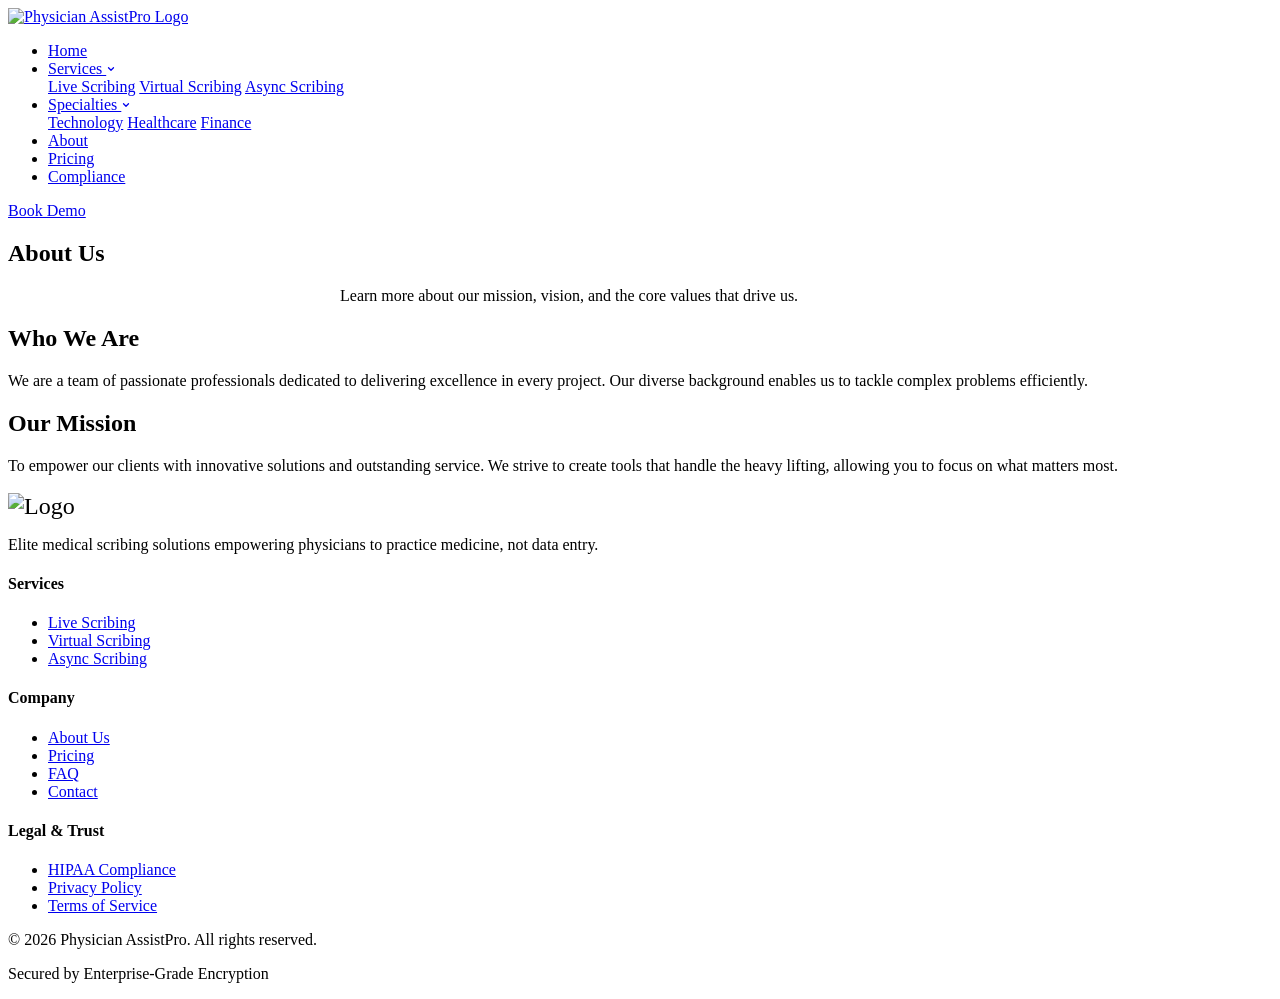
==== about.html @ f55275e2 "Add files via upload" ====
<!doctype html>
<html lang="en">
  <head>
    <meta charset="UTF-8" />
    <meta name="viewport" content="width=device-width, initial-scale=1.0" />
    <title>About Us | Physician AssistPro</title>
    <link rel="preconnect" href="https://fonts.googleapis.com" />
    <link rel="preconnect" href="https://fonts.gstatic.com" crossorigin />
    <link
      href="https://fonts.googleapis.com/css2?family=Inter:wght@300;400;500;600;700&family=Playfair+Display:ital,wght@0,600;0,700;1,600&display=swap"
      rel="stylesheet"
    />
    <link rel="stylesheet" href="css/styles.css" />
  </head>
  <body>
    <nav class="navbar" id="navbar">
      <div class="container nav-container">
        <a href="index.html" class="brand">
          <img
            src="assets/logo.svg"
            alt="Physician AssistPro Logo"
            class="nav-logo"
          />
        </a>
        <ul class="nav-links">
          <li class="nav-item"><a href="index.html">Home</a></li>
          <li class="nav-item">
            <a href="services.html"
              >Services
              <svg
                class="chevron"
                width="10"
                height="10"
                viewBox="0 0 24 24"
                fill="none"
                stroke="currentColor"
                stroke-width="3"
                stroke-linecap="round"
                stroke-linejoin="round"
              >
                <path d="M6 9l6 6 6-6" /></svg
            ></a>
            <div class="dropdown">
              <a href="services.html">Live Scribing</a>
              <a href="services.html">Virtual Scribing</a>
              <a href="services.html">Async Scribing</a>
            </div>
          </li>
          <li class="nav-item">
            <a href="specialties.html"
              >Specialties
              <svg
                class="chevron"
                width="10"
                height="10"
                viewBox="0 0 24 24"
                fill="none"
                stroke="currentColor"
                stroke-width="3"
                stroke-linecap="round"
                stroke-linejoin="round"
              >
                <path d="M6 9l6 6 6-6" /></svg
            ></a>
            <div class="dropdown">
              <a href="specialties.html">Technology</a>
              <a href="specialties.html">Healthcare</a>
              <a href="specialties.html">Finance</a>
            </div>
          </li>
          <li class="nav-item"><a href="about.html">About</a></li>
          <li class="nav-item"><a href="pricing.html">Pricing</a></li>
          <li class="nav-item"><a href="compliance.html">Compliance</a></li>
        </ul>
        <div class="nav-actions">
          <a href="index.html#booking" class="btn btn-primary">Book Demo</a>
        </div>
      </div>
    </nav>

    <main>
      <section class="hero text-center">
        <div class="container reveal">
          <h1>About <span>Us</span></h1>
          <p style="max-width: 600px; margin: 0 auto">
            Learn more about our mission, vision, and the core values that drive
            us.
          </p>
        </div>
      </section>

      <section class="section-padding">
        <div class="container">
          <div class="booking-grid reveal">
            <div
              class="booking-content"
              style="background: var(--slate-50); color: var(--navy-900)"
            >
              <h2 style="color: var(--navy-900); margin-bottom: 20px">
                Who We Are
              </h2>
              <p style="color: var(--slate-600)">
                We are a team of passionate professionals dedicated to
                delivering excellence in every project. Our diverse background
                enables us to tackle complex problems efficiently.
              </p>
            </div>
            <div
              class="booking-content"
              style="background: var(--navy-900); color: var(--white)"
            >
              <h2 style="color: var(--white); margin-bottom: 20px">
                Our Mission
              </h2>
              <p style="color: var(--slate-300)">
                To empower our clients with innovative solutions and outstanding
                service. We strive to create tools that handle the heavy
                lifting, allowing you to focus on what matters most.
              </p>
            </div>
          </div>
        </div>
      </section>
    </main>

    <footer>
      <div class="container">
        <div class="footer-grid">
          <div class="footer-brand">
            <div class="brand" style="font-size: 1.5rem">
              <img
                src="assets/logo.svg"
                alt="Logo"
                style="height: 150px; vertical-align: middle; margin-right: 8px"
              />
            </div>
            <p>
              Elite medical scribing solutions empowering physicians to practice
              medicine, not data entry.
            </p>
          </div>
          <div class="footer-col">
            <h4>Services</h4>
            <ul>
              <li><a href="services.html">Live Scribing</a></li>
              <li><a href="services.html">Virtual Scribing</a></li>
              <li><a href="services.html">Async Scribing</a></li>
            </ul>
          </div>
          <div class="footer-col">
            <h4>Company</h4>
            <ul>
              <li><a href="about.html">About Us</a></li>
              <li><a href="pricing.html">Pricing</a></li>
              <li><a href="index.html#faq">FAQ</a></li>
              <li><a href="index.html#booking">Contact</a></li>
            </ul>
          </div>
          <div class="footer-col">
            <h4>Legal & Trust</h4>
            <ul>
              <li><a href="compliance.html">HIPAA Compliance</a></li>
              <li><a href="#">Privacy Policy</a></li>
              <li><a href="#">Terms of Service</a></li>
            </ul>
          </div>
        </div>
        <div class="footer-bottom">
          <p>&copy; 2026 Physician AssistPro. All rights reserved.</p>
          <p>Secured by Enterprise-Grade Encryption</p>
        </div>
      </div>
    </footer>
    <script src="js/script.js"></script>
  </body>
</html>
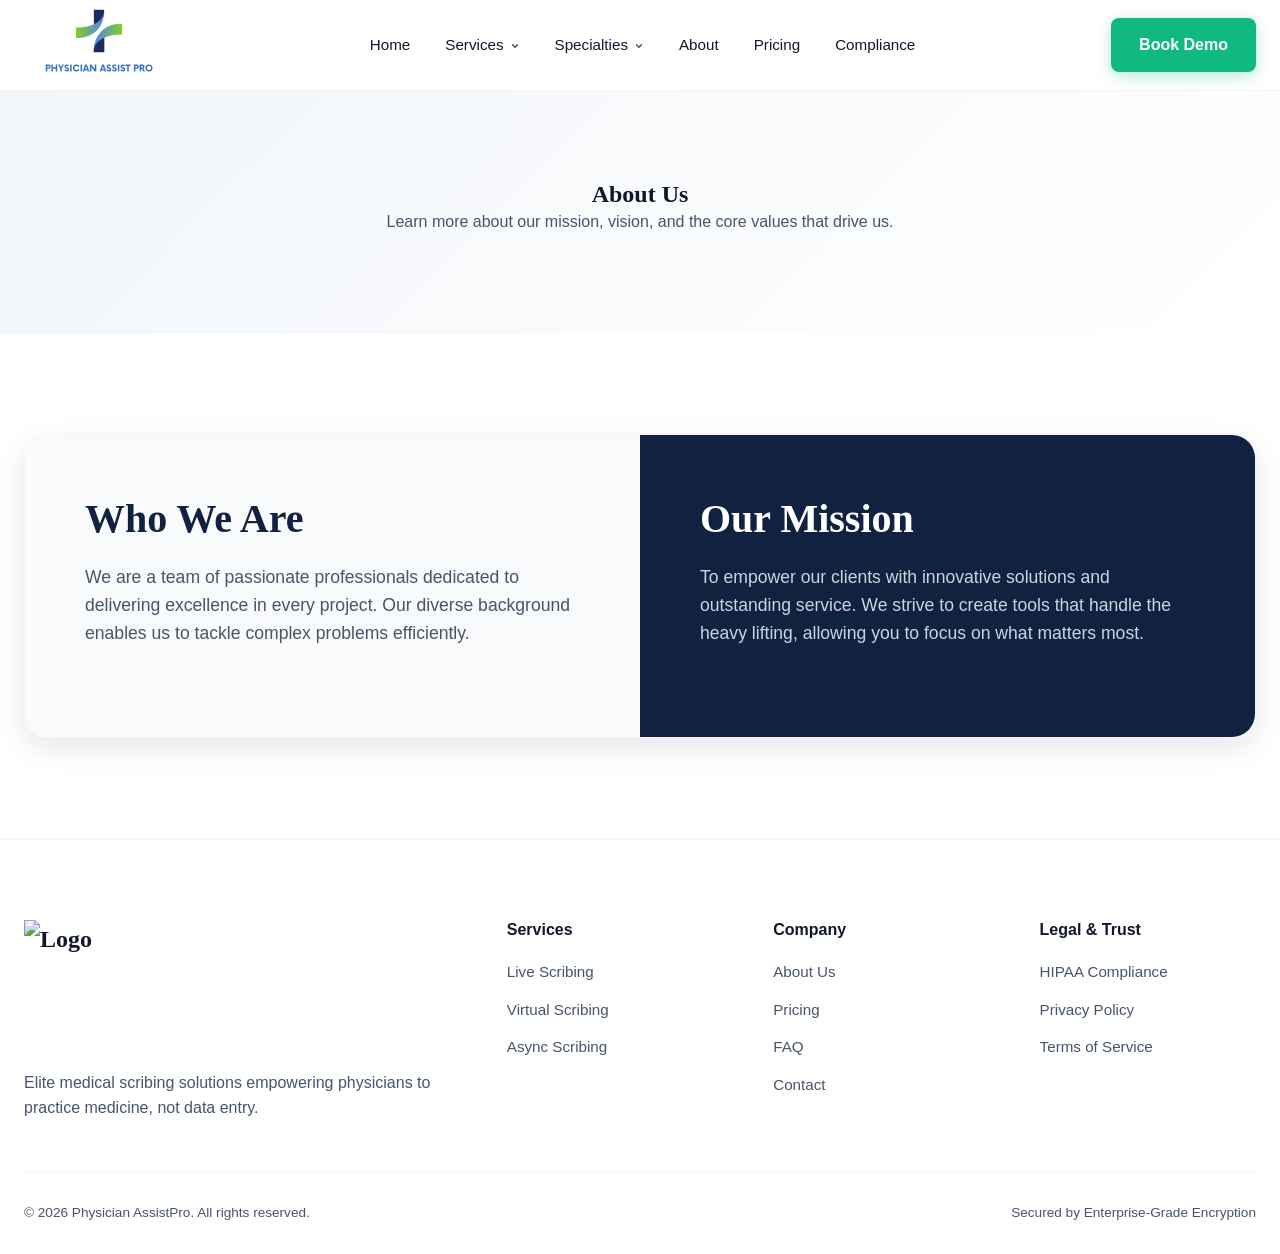
==== commit 0dd33e89: "Fix HTML formatting and update asset paths" ====
--- a/about.html
+++ b/about.html
@@ -10,14 +10,14 @@
       href="https://fonts.googleapis.com/css2?family=Inter:wght@300;400;500;600;700&family=Playfair+Display:ital,wght@0,600;0,700;1,600&display=swap"
       rel="stylesheet"
     />
-    <link rel="stylesheet" href="css/styles.css" />
+    <link rel="stylesheet" href="styles.css" />
   </head>
   <body>
     <nav class="navbar" id="navbar">
       <div class="container nav-container">
         <a href="index.html" class="brand">
           <img
-            src="assets/logo.svg"
+            src="logo.svg"
             alt="Physician AssistPro Logo"
             class="nav-logo"
           />
@@ -171,6 +171,6 @@
         </div>
       </div>
     </footer>
-    <script src="js/script.js"></script>
+    <script src="script.js"></script>
   </body>
 </html>
--- a/styles.css
+++ b/styles.css
@@ -0,0 +1,1226 @@
+/* ================= PREMIUM VARIABLES ================= */
+:root {
+  --navy-dark: #0f172a;
+  --navy-900: #112240;
+  --navy-800: #1e293b;
+  --emerald-500: #10b981;
+  --emerald-400: #34d399;
+  --slate-50: #f8fafc;
+  --slate-100: #f1f5f9;
+  --slate-300: #cbd5e1;
+  --slate-600: #475569;
+  --white: #ffffff;
+  --danger: #ef4444;
+  --danger-light: #fee2e2;
+
+  --shadow-subtle: 0 4px 20px rgba(15, 23, 42, 0.05);
+  --shadow-hover: 0 10px 30px rgba(15, 23, 42, 0.1);
+  --radius: 8px;
+  --transition: all 0.3s cubic-bezier(0.4, 0, 0.2, 1);
+}
+
+/* ================= RESET & TYPOGRAPHY ================= */
+* {
+  margin: 0;
+  padding: 0;
+  box-sizing: border-box;
+}
+html {
+  scroll-behavior: smooth;
+  font-size: 16px;
+}
+body {
+  font-family: "Inter", sans-serif;
+  color: var(--navy-dark);
+  background: var(--white);
+  line-height: 1.6;
+  overflow-x: hidden;
+}
+h1,
+h2,
+h3,
+h4 {
+  font-family: "Playfair Display", serif;
+  color: inherit;
+  line-height: 1.2;
+}
+p {
+  color: var(--slate-600);
+}
+a {
+  text-decoration: none;
+  color: inherit;
+}
+ul {
+  list-style: none;
+}
+
+.container {
+  max-width: 1280px;
+  margin: 0 auto;
+  padding: 0 24px;
+}
+.section-padding {
+  padding: 100px 0;
+}
+.text-center {
+  text-align: center;
+}
+.bg-slate {
+  background-color: var(--slate-50);
+}
+.bg-navy-dark {
+  background-color: var(--navy-dark);
+}
+
+/* ================= UTILITY GRIDS ================= */
+.grid-3 {
+  display: grid;
+  grid-template-columns: repeat(3, 1fr);
+  gap: 30px;
+  margin-top: 40px;
+}
+.grid-4 {
+  display: grid;
+  grid-template-columns: repeat(4, 1fr);
+  gap: 20px;
+  margin-top: 40px;
+}
+
+/* ================= BUTTONS ================= */
+.btn {
+  display: inline-flex;
+  align-items: center;
+  justify-content: center;
+  padding: 14px 28px;
+  border-radius: var(--radius);
+  font-weight: 600;
+  font-size: 1rem;
+  transition: var(--transition);
+  cursor: pointer;
+  border: none;
+}
+.btn-primary {
+  background: var(--emerald-500);
+  color: var(--white);
+  box-shadow: 0 4px 15px rgba(16, 185, 129, 0.3);
+}
+.btn-primary:hover {
+  background: var(--emerald-400);
+  transform: translateY(-2px);
+  box-shadow: 0 8px 25px rgba(16, 185, 129, 0.4);
+}
+.btn-outline {
+  background: transparent;
+  border: 2px solid var(--navy-dark);
+  color: var(--navy-dark);
+}
+.btn-outline:hover {
+  background: var(--navy-dark);
+  color: var(--white);
+}
+
+/* ================= NAVBAR (PRESERVED) ================= */
+.navbar {
+  position: fixed;
+  top: 0;
+  width: 100%;
+  z-index: 1000;
+  transition: var(--transition);
+  background: rgba(255, 255, 255, 0.98);
+  backdrop-filter: blur(10px);
+  border-bottom: 1px solid rgba(0, 0, 0, 0.05);
+}
+.navbar.scrolled {
+  box-shadow: var(--shadow-subtle);
+  height: 75px;
+}
+.nav-container {
+  display: flex;
+  justify-content: space-between;
+  align-items: center;
+  height: 90px;
+  transition: height 0.3s ease;
+}
+.navbar.scrolled .nav-container {
+  height: 75px;
+}
+
+.brand {
+  font-family: "Playfair Display", serif;
+  font-size: 1.5rem;
+  font-weight: bold;
+  color: var(--navy-dark);
+  display: flex;
+  align-items: center;
+}
+.nav-logo {
+  height: 150px;
+}
+
+.nav-links {
+  display: flex;
+  gap: 35px;
+  height: 100%;
+  align-items: center;
+}
+.nav-item {
+  position: relative;
+  height: 100%;
+  display: flex;
+  align-items: center;
+}
+.nav-item > a {
+  font-family: "Inter", sans-serif;
+  font-weight: 500;
+  color: var(--navy-dark);
+  font-size: 0.95rem;
+  transition: var(--transition);
+  display: flex;
+  align-items: center;
+  gap: 6px;
+}
+.nav-item > a svg {
+  margin-top: 1px;
+  transition: transform 0.3s ease;
+  opacity: 0.8;
+}
+.nav-item:hover > a {
+  color: var(--emerald-500);
+}
+.nav-item:hover > a svg {
+  transform: translateY(2px);
+  color: var(--emerald-500);
+}
+
+.dropdown {
+  position: absolute;
+  top: 100%;
+  left: 0;
+  background: var(--white);
+  min-width: 240px;
+  border-radius: 0 0 8px 8px;
+  box-shadow: var(--shadow-hover);
+  opacity: 0;
+  visibility: hidden;
+  transform: translateY(10px);
+  transition: var(--transition);
+  border: 1px solid var(--slate-100);
+  padding: 10px 0;
+}
+.nav-item:hover .dropdown {
+  opacity: 1;
+  visibility: visible;
+  transform: translateY(0);
+}
+.dropdown a {
+  display: block;
+  padding: 12px 24px;
+  color: var(--slate-600);
+  font-size: 0.9rem;
+  font-weight: 500;
+  transition: var(--transition);
+}
+.dropdown a:hover {
+  background: var(--slate-100);
+  color: var(--emerald-500);
+  padding-left: 28px;
+}
+
+/* ================= HERO SECTION ================= */
+.hero {
+  padding: 180px 0 100px;
+  background: linear-gradient(135deg, var(--slate-100) 0%, var(--white) 100%);
+  position: relative;
+  overflow: hidden;
+}
+.hero-grid {
+  display: grid;
+  grid-template-columns: 1.1fr 1fr;
+  gap: 60px;
+  align-items: center;
+}
+.hero-content h1 {
+  font-size: clamp(3rem, 4.5vw, 4rem);
+  margin-bottom: 24px;
+  letter-spacing: -0.02em;
+}
+.hero-content h1 span {
+  font-style: italic;
+  color: var(--emerald-500);
+}
+.hero-content p {
+  font-size: 1.15rem;
+  margin-bottom: 40px;
+  max-width: 90%;
+}
+.hero-buttons {
+  display: flex;
+  gap: 16px;
+}
+
+.ui-card {
+  background: var(--white);
+  padding: 32px;
+  border-radius: var(--radius);
+  box-shadow: var(--shadow-hover);
+  border: 1px solid var(--slate-100);
+  animation: float 6s ease-in-out infinite;
+}
+.ui-header {
+  display: flex;
+  justify-content: space-between;
+  align-items: center;
+  margin-bottom: 24px;
+  padding-bottom: 16px;
+  border-bottom: 1px solid var(--slate-100);
+}
+.ui-status {
+  background: rgba(16, 185, 129, 0.1);
+  color: var(--emerald-500);
+  padding: 6px 12px;
+  border-radius: 20px;
+  font-size: 0.75rem;
+  font-weight: 700;
+  text-transform: uppercase;
+}
+.ui-row {
+  display: flex;
+  justify-content: space-between;
+  margin-bottom: 16px;
+}
+.ui-label {
+  font-size: 0.85rem;
+  color: var(--slate-600);
+  font-weight: 600;
+}
+.ui-value {
+  font-size: 0.95rem;
+  color: var(--navy-dark);
+  font-weight: 600;
+}
+@keyframes float {
+  0%,
+  100% {
+    transform: translateY(0px);
+  }
+  50% {
+    transform: translateY(-15px);
+  }
+}
+
+/* ================= METRICS BAR ================= */
+.metrics {
+  background: var(--navy-dark);
+  padding: 50px 0;
+  color: var(--white);
+}
+.metrics-grid {
+  display: grid;
+  grid-template-columns: repeat(4, 1fr);
+  gap: 30px;
+  text-align: center;
+}
+.metric-item h3 {
+  font-family: "Inter", sans-serif;
+  font-size: 2.5rem;
+  color: var(--emerald-400);
+  margin-bottom: 8px;
+}
+.metric-item p {
+  color: var(--slate-300);
+  font-size: 0.9rem;
+  text-transform: uppercase;
+  font-weight: 500;
+  margin: 0;
+}
+
+/* ================= SECTION HEADERS ================= */
+.section-header {
+  max-width: 650px;
+  margin: 0 auto 50px;
+}
+.section-header .tagline {
+  color: var(--emerald-500);
+  font-weight: 700;
+  text-transform: uppercase;
+  letter-spacing: 2px;
+  font-size: 0.85rem;
+  display: block;
+  margin-bottom: 12px;
+}
+.section-header h2 {
+  font-size: 2.5rem;
+  margin-bottom: 16px;
+  color: inherit;
+}
+
+/* ================= THE SOLUTION (COMPARISON) ================= */
+.comparison-grid {
+  display: grid;
+  grid-template-columns: 1fr 1fr;
+  gap: 30px;
+}
+.comp-card {
+  background: var(--white);
+  border-radius: var(--radius);
+  padding: 40px;
+  color: var(--navy-dark);
+  box-shadow: var(--shadow-subtle);
+  border: 1px solid var(--slate-100);
+}
+.comp-card.pro {
+  background: var(--navy-dark);
+  color: var(--white);
+  position: relative;
+  border: 2px solid var(--emerald-500);
+  box-shadow: var(--shadow-hover);
+}
+.comp-card h3 {
+  font-family: "Inter", sans-serif;
+  margin-bottom: 20px;
+  font-size: 1.3rem;
+}
+.comp-card.pro h3 {
+  color: var(--white);
+}
+.badge {
+  position: absolute;
+  top: -15px;
+  right: 20px;
+  background: var(--emerald-500);
+  color: var(--navy-dark);
+  padding: 6px 16px;
+  border-radius: 20px;
+  font-size: 0.75rem;
+  font-weight: 700;
+  text-transform: uppercase;
+}
+.comp-list {
+  list-style: none;
+  padding: 0;
+}
+.comp-list li {
+  margin-bottom: 14px;
+  display: flex;
+  align-items: flex-start;
+  gap: 12px;
+  font-size: 0.95rem;
+}
+.icon-x {
+  color: var(--danger);
+  background: var(--danger-light);
+  border-radius: 50%;
+  width: 20px;
+  height: 20px;
+  display: inline-flex;
+  justify-content: center;
+  align-items: center;
+  font-size: 12px;
+  font-weight: bold;
+  flex-shrink: 0;
+  margin-top: 3px;
+}
+.icon-check {
+  color: var(--navy-dark);
+  background: var(--emerald-500);
+  border-radius: 50%;
+  width: 20px;
+  height: 20px;
+  display: inline-flex;
+  justify-content: center;
+  align-items: center;
+  font-size: 12px;
+  font-weight: bold;
+  flex-shrink: 0;
+  margin-top: 3px;
+}
+
+/* ================= CORE SERVICES ================= */
+.services-grid {
+  display: grid;
+  grid-template-columns: repeat(3, 1fr);
+  gap: 30px;
+}
+.service-card {
+  background: var(--white);
+  padding: 40px;
+  border-radius: var(--radius);
+  border: 1px solid var(--slate-100);
+  box-shadow: var(--shadow-subtle);
+  transition: var(--transition);
+}
+.service-card:hover {
+  transform: translateY(-8px);
+  box-shadow: var(--shadow-hover);
+  border-color: var(--emerald-500);
+}
+.icon-box {
+  width: 55px;
+  height: 55px;
+  background: rgba(16, 185, 129, 0.1);
+  color: var(--emerald-500);
+  border-radius: var(--radius);
+  display: flex;
+  align-items: center;
+  justify-content: center;
+  margin-bottom: 20px;
+}
+.service-card h3 {
+  font-family: "Inter", sans-serif;
+  font-size: 1.35rem;
+  margin-bottom: 12px;
+}
+.service-card p {
+  margin-bottom: 20px;
+  font-size: 0.95rem;
+}
+.learn-more {
+  color: var(--emerald-500);
+  font-weight: 600;
+  font-size: 0.95rem;
+}
+
+/* ================= CAPABILITIES (IMAGE 2 REPLICA) ================= */
+/* ================= CAPABILITIES (EYE-CATCHING ANIMATED GRID) ================= */
+.cap-grid {
+  display: grid;
+  grid-template-columns: repeat(3, 1fr);
+  gap: 24px;
+  margin-top: 40px;
+}
+
+/* Base Card Styling with Entrance Animation */
+.cap-card {
+  background: #ffffff;
+  border: 1px solid #e2e8f0;
+  border-radius: var(--radius);
+  padding: 24px 30px;
+  box-shadow: 0 4px 6px rgba(0, 0, 0, 0.02);
+  /* Springy, premium transition physics */
+  transition: all 0.4s cubic-bezier(0.175, 0.885, 0.32, 1.27);
+  animation: fadeUpCard 0.6s cubic-bezier(0.16, 1, 0.3, 1) backwards;
+}
+
+/* Staggered entrance delays so they load in a nice wave */
+.cap-card:nth-child(1) {
+  animation-delay: 0.1s;
+}
+.cap-card:nth-child(2) {
+  animation-delay: 0.2s;
+}
+.cap-card:nth-child(3) {
+  animation-delay: 0.3s;
+}
+.cap-card:nth-child(4) {
+  animation-delay: 0.4s;
+}
+.cap-card:nth-child(5) {
+  animation-delay: 0.5s;
+}
+.cap-card:nth-child(6) {
+  animation-delay: 0.6s;
+}
+.cap-card:nth-child(7) {
+  animation-delay: 0.7s;
+}
+.cap-card:nth-child(8) {
+  animation-delay: 0.8s;
+}
+.cap-card:nth-child(9) {
+  animation-delay: 0.9s;
+}
+
+@keyframes fadeUpCard {
+  0% {
+    opacity: 0;
+    transform: translateY(30px);
+  }
+  100% {
+    opacity: 1;
+    transform: translateY(0);
+  }
+}
+
+/* Eye-Catching Hover State */
+.cap-card:hover {
+  transform: translateY(-8px);
+  border-color: var(--emerald-400);
+  /* A soft, beautiful emerald glow replacing the basic shadow */
+  box-shadow:
+    0 20px 40px rgba(16, 185, 129, 0.12),
+    0 8px 15px rgba(0, 0, 0, 0.05);
+}
+
+/* Heading styling & hover color shift */
+.cap-card h3 {
+  font-family: "Inter", sans-serif;
+  font-size: 1.15rem;
+  color: var(--navy-dark);
+  margin-bottom: 16px;
+  transition: color 0.3s ease;
+}
+
+.cap-card:hover h3 {
+  color: var(--emerald-500);
+}
+
+/* List Items with Micro-interactions */
+.cap-list li {
+  padding: 12px 0;
+  border-bottom: 1px solid #f1f5f9;
+  color: var(--slate-600);
+  font-size: 0.95rem;
+  /* Add transition for hover effect */
+  transition: all 0.3s ease;
+  position: relative;
+}
+
+.cap-list li:last-child {
+  border-bottom: none;
+  padding-bottom: 0;
+}
+
+/* Slides the list item slightly to the right on hover and darkens text */
+.cap-list li:hover {
+  transform: translateX(6px);
+  color: var(--navy-dark);
+}
+
+/* ================= Custom Scope Card Special Styling ================= */
+.cap-card.custom-scope {
+  border: 2px dashed var(--emerald-500);
+  background: #f8fafc;
+  /* Slightly stronger entrance for the CTA card */
+  animation-name: pulseEntrance;
+}
+
+@keyframes pulseEntrance {
+  0% {
+    opacity: 0;
+    transform: translateY(30px) scale(0.95);
+  }
+  100% {
+    opacity: 1;
+    transform: translateY(0) scale(1);
+  }
+}
+
+.cap-card.custom-scope h3 {
+  color: var(--emerald-500);
+}
+
+.cap-card.custom-scope a {
+  color: var(--emerald-500);
+  font-weight: 600;
+  display: inline-block;
+  margin-top: 15px;
+  transition: all 0.3s ease;
+}
+
+/* Animate the arrow icon inside the link */
+.cap-card.custom-scope a:hover {
+  color: var(--emerald-400);
+  transform: translateX(4px);
+}
+
+/* Special hover state for Custom Scope */
+.cap-card.custom-scope:hover {
+  border-color: var(--emerald-400);
+  background: #ffffff;
+  /* Intensified green glow */
+  box-shadow:
+    0 20px 40px rgba(16, 185, 129, 0.2),
+    inset 0 0 15px rgba(16, 185, 129, 0.05);
+}
+/* ================= THE PROOF (TESTIMONIALS) ================= */
+.testimonial-card {
+  background: var(--navy-800);
+  border-radius: var(--radius);
+  padding: 40px;
+  color: var(--slate-50);
+  border: 1px solid rgba(255, 255, 255, 0.05);
+  display: flex;
+  flex-direction: column;
+  justify-content: space-between;
+  transition: var(--transition);
+}
+.testimonial-card:hover {
+  transform: translateY(-5px);
+  border-color: var(--emerald-500);
+  box-shadow: var(--shadow-hover);
+}
+.stars {
+  color: #fbbf24;
+  letter-spacing: 4px;
+  margin-bottom: 20px;
+  font-size: 1.1rem;
+}
+.quote-text {
+  font-style: italic;
+  line-height: 1.6;
+  margin-bottom: 30px;
+  color: var(--white);
+  font-size: 1rem;
+}
+.author {
+  display: flex;
+  align-items: center;
+  gap: 15px;
+}
+.avatar {
+  width: 45px;
+  height: 45px;
+  border-radius: 50%;
+  display: flex;
+  align-items: center;
+  justify-content: center;
+  font-weight: bold;
+  color: var(--white);
+  flex-shrink: 0;
+}
+
+/* ================= HOW IT WORKS TIMELINE ================= */
+.timeline-step {
+  background: var(--white);
+  padding: 30px;
+  border-radius: var(--radius);
+  border-top: 4px solid var(--emerald-500);
+  box-shadow: var(--shadow-subtle);
+  transition: var(--transition);
+}
+
+.timeline-step:hover {
+  transform: translateY(-5px);
+  box-shadow: var(--shadow-hover);
+}
+
+/* Updated Step Numbers */
+.step-num {
+  font-size: 3rem; /* Bumped up the size slightly */
+  color: var(
+    --emerald-500
+  ); /* Changed from slate-100 to brand green for high visibility */
+  font-weight: 900; /* Made it bolder */
+  line-height: 1;
+  margin-bottom: 15px;
+  font-family: "Playfair Display", serif;
+}
+
+.timeline-step h3 {
+  margin-bottom: 10px;
+  font-size: 1.2rem;
+  font-family: "Inter", sans-serif;
+}
+
+/* ================= EMR PARTNERS GRID (IMAGE 3 REPLICA) ================= */
+/* ================= EMR PARTNERS GRID (ANIMATED) ================= */
+.emr-grid {
+  display: grid;
+  grid-template-columns: repeat(5, 1fr);
+  gap: 16px;
+  margin-top: 40px;
+}
+
+.emr-card {
+  position: relative;
+  overflow: hidden;
+  z-index: 1;
+  background: #ffffff;
+  border: 1px solid #e2e8f0;
+  border-radius: var(--radius);
+  padding: 20px 10px;
+  text-align: center;
+  display: flex;
+  flex-direction: column;
+  justify-content: center;
+  align-items: center;
+  font-family: "Inter", sans-serif;
+  font-weight: 600;
+  font-size: 0.95rem;
+  min-height: 80px;
+  box-shadow: 0 2px 5px rgba(0, 0, 0, 0.02);
+  /* Smooth, slightly bouncy transition */
+  transition: all 0.4s cubic-bezier(0.175, 0.885, 0.32, 1.27);
+  cursor: default;
+  /* Entrance animation */
+  animation: fadeUpIn 0.6s ease-out backwards;
+}
+
+/* Add a subtle delay to make them cascade in (optional) */
+.emr-card:nth-child(even) {
+  animation-delay: 0.1s;
+}
+
+@keyframes fadeUpIn {
+  0% {
+    opacity: 0;
+    transform: translateY(20px);
+  }
+  100% {
+    opacity: 1;
+    transform: translateY(0);
+  }
+}
+
+/* The subtle brand-color background tint layer */
+.emr-card::after {
+  content: "";
+  position: absolute;
+  inset: 0;
+  background: currentColor;
+  opacity: 0;
+  transition: opacity 0.4s ease;
+  z-index: -1;
+}
+
+.emr-card:hover {
+  transform: translateY(-6px) scale(1.03);
+  box-shadow: 0 12px 24px rgba(0, 0, 0, 0.08);
+  /* Dynamically changes the border to match the specific brand's text color */
+  border-color: currentColor;
+}
+
+.emr-card:hover::after {
+  /* Faint glow of the brand color on hover */
+  opacity: 0.03;
+}
+
+.emr-sub {
+  font-size: 0.7rem;
+  color: #64748b;
+  font-weight: 400;
+  margin-top: 4px;
+  transition: color 0.3s ease;
+}
+
+/* Slightly darken the sub-text on hover for better contrast */
+.emr-card:hover .emr-sub {
+  color: #475569;
+}
+
+/* ================= Specific Brand Colors ================= */
+.emr-claimocity {
+  color: #047857;
+}
+.emr-pcc {
+  color: #2563eb;
+}
+.emr-nethealth {
+  color: #16a34a;
+}
+.emr-docnow {
+  color: #1e3a8a;
+}
+.emr-arista {
+  color: #059669;
+}
+.emr-epic {
+  color: #dc2626;
+}
+.emr-athena {
+  color: #ea580c;
+}
+.emr-eclinical {
+  color: #1e40af;
+}
+.emr-kareo {
+  color: #7e22ce;
+}
+.emr-drchrono {
+  color: #065f46;
+}
+.emr-nextgen {
+  color: #0284c7;
+}
+.emr-practicefusion {
+  color: #0891b2;
+}
+.emr-advancedmd {
+  color: #d97706;
+  border: 1px solid var(--emerald-500);
+}
+.emr-cerner {
+  color: #0f172a;
+}
+
+.emr-more {
+  background: #f8fafc;
+  color: #475569;
+}
+.emr-more:hover {
+  border-color: var(--emerald-500);
+  background: #ffffff;
+}
+
+/* ================= SPECIALTIES HOVER BOX (IMAGE 1 REPLICA) ================= */
+.specialty-grid {
+  display: grid;
+  grid-template-columns: repeat(3, 1fr);
+  gap: 30px;
+  margin-top: 40px;
+}
+.specialty-card {
+  background: var(--navy-800);
+  padding: 40px 30px;
+  border-radius: var(--radius);
+  border: 1px solid rgba(255, 255, 255, 0.05);
+  transition: all 0.3s ease;
+  display: block;
+  text-decoration: none;
+  cursor: pointer;
+}
+.specialty-card h3 {
+  color: var(--white);
+  font-family: "Inter", sans-serif;
+  font-size: 1.4rem;
+  margin-bottom: 15px;
+  transition: color 0.3s ease;
+}
+.specialty-card p {
+  color: var(--slate-300);
+  font-size: 1rem;
+  line-height: 1.6;
+  margin: 0;
+  transition: color 0.3s ease;
+}
+
+/* Image 1 Hover Effect */
+.specialty-card:hover {
+  background: var(--emerald-500);
+  transform: translateY(-5px);
+  border-color: var(--emerald-400);
+  box-shadow: 0 10px 30px rgba(16, 185, 129, 0.2);
+}
+.specialty-card:hover h3,
+.specialty-card:hover p {
+  color: var(--white);
+}
+
+/* ================= COMPLIANCE & FAQ ================= */
+.compliance {
+  background: var(--navy-dark);
+  padding: 60px 0;
+  color: var(--white);
+}
+.comp-grid {
+  display: flex;
+  justify-content: space-around;
+  align-items: center;
+  flex-wrap: wrap;
+  gap: 30px;
+}
+.comp-item {
+  display: flex;
+  align-items: center;
+  gap: 15px;
+}
+.comp-icon {
+  color: var(--emerald-500);
+}
+.comp-text h4 {
+  color: var(--white);
+  font-family: "Inter", sans-serif;
+  font-size: 1.1rem;
+  margin-bottom: 4px;
+}
+.comp-text p {
+  color: var(--slate-300);
+  font-size: 0.9rem;
+  margin: 0;
+}
+
+.faq-container {
+  max-width: 800px;
+  margin: 0 auto;
+}
+.faq-item {
+  background: var(--white);
+  border: 1px solid var(--slate-300);
+  border-radius: var(--radius);
+  margin-bottom: 16px;
+  overflow: hidden;
+  transition: var(--transition);
+}
+.faq-question {
+  width: 100%;
+  text-align: left;
+  background: none;
+  border: none;
+  padding: 24px;
+  font-size: 1.1rem;
+  font-weight: 600;
+  color: var(--navy-dark);
+  cursor: pointer;
+  display: flex;
+  justify-content: space-between;
+  align-items: center;
+  font-family: "Inter", sans-serif;
+}
+.faq-icon {
+  color: var(--emerald-500);
+  font-size: 1.5rem;
+  transition: transform 0.3s ease;
+}
+.faq-answer {
+  max-height: 0;
+  overflow: hidden;
+  transition: max-height 0.3s ease;
+}
+.faq-answer p {
+  padding: 0 24px 24px;
+  margin: 0;
+  color: var(--slate-600);
+}
+.faq-item.active {
+  border-color: var(--emerald-500);
+  box-shadow: var(--shadow-subtle);
+}
+.faq-item.active .faq-icon {
+  transform: rotate(45deg);
+}
+.faq-item.active .faq-answer {
+  max-height: 300px;
+}
+
+/* ================= BOOKING & FOOTER ================= */
+.booking-grid {
+  display: grid;
+  grid-template-columns: 1fr 1fr;
+  background: var(--white);
+  border-radius: 24px;
+  border: 1px solid var(--slate-100);
+  box-shadow: var(--shadow-hover);
+  overflow: hidden;
+}
+.booking-content {
+  padding: 60px;
+  background: var(--navy-dark);
+  color: var(--white);
+}
+.booking-content h2 {
+  color: var(--white);
+  margin-bottom: 20px;
+  font-size: 2.5rem;
+}
+.booking-content p {
+  color: var(--slate-300);
+  margin-bottom: 30px;
+  font-size: 1.1rem;
+}
+.booking-benefits li {
+  margin-bottom: 16px;
+  font-size: 1.05rem;
+  font-weight: 500;
+  color: var(--emerald-400);
+}
+.booking-form-wrapper {
+  padding: 60px;
+}
+.booking-form .form-row {
+  display: grid;
+  grid-template-columns: 1fr 1fr;
+  gap: 20px;
+}
+.form-group {
+  margin-bottom: 20px;
+}
+.form-group label {
+  display: block;
+  font-weight: 600;
+  font-size: 0.9rem;
+  margin-bottom: 8px;
+  color: var(--navy-dark);
+}
+.form-control {
+  width: 100%;
+  padding: 14px 16px;
+  border: 1px solid var(--slate-300);
+  border-radius: var(--radius);
+  font-size: 1rem;
+  font-family: "Inter", sans-serif;
+  transition: var(--transition);
+  background: var(--slate-50);
+}
+.form-control:focus {
+  outline: none;
+  border-color: var(--emerald-500);
+  background: var(--white);
+  box-shadow: 0 0 0 4px rgba(16, 185, 129, 0.1);
+}
+
+.cta-section {
+  padding: 120px 0;
+  text-align: center;
+}
+.cta-box {
+  background: linear-gradient(
+    135deg,
+    var(--navy-dark) 0%,
+    var(--navy-800) 100%
+  );
+  padding: 80px 40px;
+  border-radius: 24px;
+  color: var(--white);
+  position: relative;
+  overflow: hidden;
+}
+.cta-box::after {
+  content: "";
+  position: absolute;
+  bottom: -50%;
+  left: 50%;
+  transform: translateX(-50%);
+  width: 800px;
+  height: 800px;
+  background: radial-gradient(
+    circle,
+    rgba(16, 185, 129, 0.2) 0%,
+    rgba(255, 255, 255, 0) 60%
+  );
+  border-radius: 50%;
+  pointer-events: none;
+}
+.cta-box h2 {
+  color: var(--white);
+  font-size: 3rem;
+  margin-bottom: 24px;
+  position: relative;
+  z-index: 2;
+}
+.cta-box p {
+  color: var(--slate-300);
+  font-size: 1.25rem;
+  margin-bottom: 40px;
+  max-width: 600px;
+  margin-inline: auto;
+  position: relative;
+  z-index: 2;
+}
+
+footer {
+  background: var(--white);
+  padding: 80px 0 30px;
+  border-top: 1px solid var(--slate-100);
+}
+.footer-grid {
+  display: grid;
+  grid-template-columns: 2fr 1fr 1fr 1fr;
+  gap: 50px;
+  margin-bottom: 50px;
+}
+.footer-brand img {
+  height: 40px;
+}
+.footer-col h4 {
+  font-family: "Inter", sans-serif;
+  font-size: 1rem;
+  margin-bottom: 20px;
+  color: var(--navy-dark);
+}
+.footer-col ul li {
+  margin-bottom: 12px;
+}
+.footer-col a {
+  color: var(--slate-600);
+  font-size: 0.95rem;
+  transition: var(--transition);
+}
+.footer-col a:hover {
+  color: var(--emerald-500);
+}
+.footer-bottom {
+  padding-top: 30px;
+  border-top: 1px solid var(--slate-100);
+  display: flex;
+  justify-content: space-between;
+  font-size: 0.85rem;
+  color: var(--slate-600);
+}
+
+/* ================= ANIMATIONS ================= */
+/* ================= PREMIUM SCROLL ANIMATIONS ================= */
+.reveal {
+  opacity: 0;
+  /* Start slightly lower and slightly smaller */
+  transform: translateY(50px) scale(0.96);
+  /* A luxurious, custom cubic-bezier curve for a "springy" but elegant deceleration */
+  transition: all 1s cubic-bezier(0.25, 1, 0.3, 1);
+  will-change: opacity, transform; /* Performance optimization */
+}
+
+.reveal.active {
+  opacity: 1;
+  /* Snap to final position and full size */
+  transform: translateY(0) scale(1);
+}
+
+/* Staggered Delays for beautiful cascading effects */
+.delay-1 {
+  transition-delay: 0.15s;
+}
+.delay-2 {
+  transition-delay: 0.3s;
+}
+.delay-3 {
+  transition-delay: 0.45s;
+}
+
+/* ================= RESPONSIVE ================= */
+@media (max-width: 1024px) {
+  .hero-grid,
+  .comparison-grid {
+    grid-template-columns: 1fr;
+    text-align: center;
+  }
+  .hero-buttons {
+    justify-content: center;
+  }
+  .ui-card {
+    max-width: 500px;
+    margin: 0 auto;
+  }
+  .metrics-grid {
+    grid-template-columns: repeat(2, 1fr);
+    gap: 40px;
+  }
+  .grid-3,
+  .grid-4,
+  .services-grid,
+  .specialty-grid,
+  .cap-grid {
+    grid-template-columns: repeat(2, 1fr);
+  }
+  .emr-grid {
+    grid-template-columns: repeat(3, 1fr);
+  }
+  .booking-grid {
+    grid-template-columns: 1fr;
+  }
+  .nav-links {
+    display: none;
+  }
+}
+@media (max-width: 768px) {
+  .grid-3,
+  .grid-4,
+  .services-grid,
+  .specialty-grid,
+  .cap-grid,
+  .footer-grid {
+    grid-template-columns: 1fr;
+  }
+  .emr-grid {
+    grid-template-columns: repeat(2, 1fr);
+  }
+  .booking-form .form-row {
+    grid-template-columns: 1fr;
+  }
+  .booking-content,
+  .booking-form-wrapper {
+    padding: 40px 24px;
+  }
+  .hero {
+    padding: 140px 0 80px;
+  }
+}
